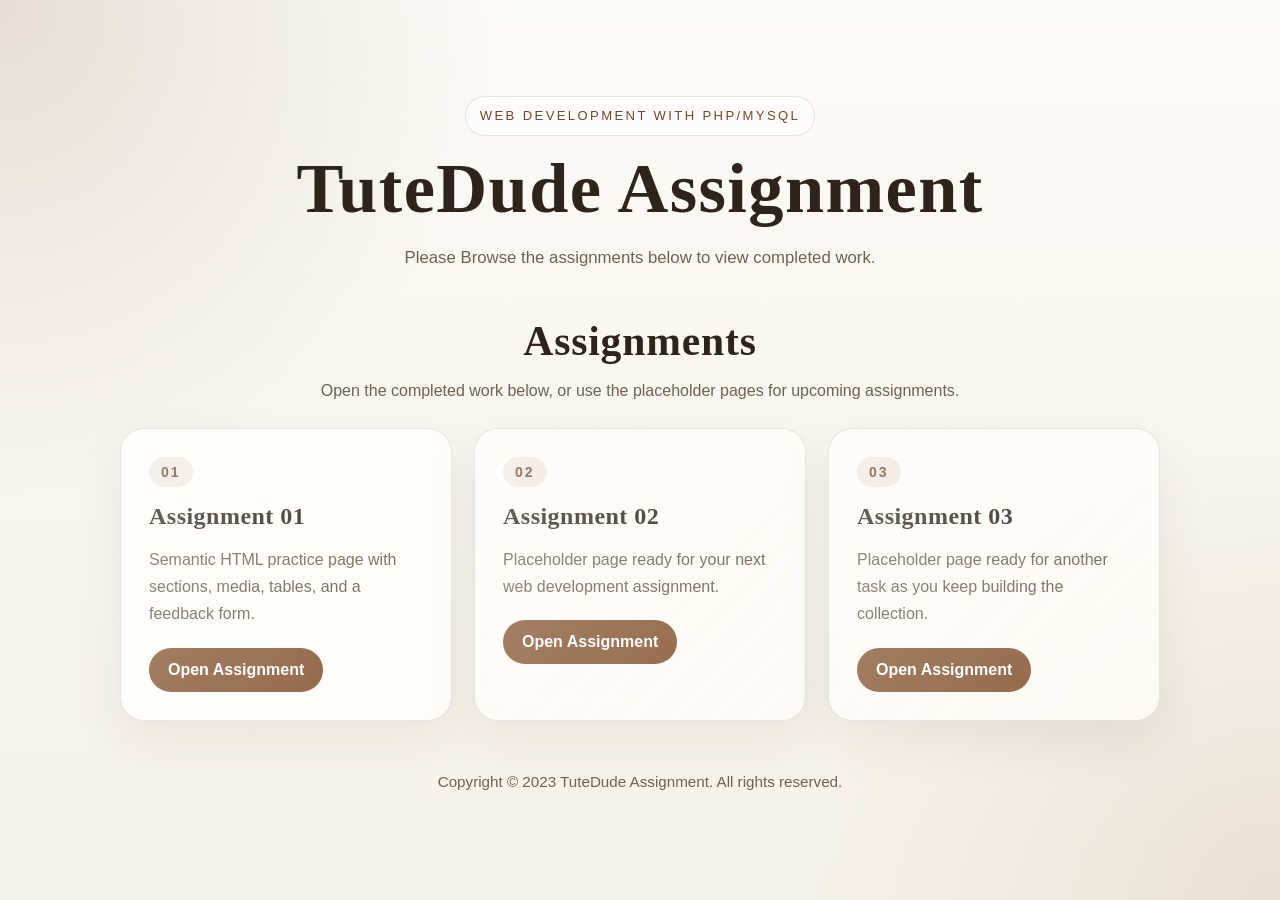
==== index.html @ ad76c832 "structure change" ====
<!DOCTYPE html>
<html lang="en">
  <head>
    <meta charset="UTF-8" />
    <meta name="viewport" content="width=device-width, initial-scale=1.0" />
    <title>TuteDude Assignment Hub</title>
    <link rel="stylesheet" href="./styles.css" />
  </head>
  <body class="home-page">
    <header class="hero">
      <p class="eyebrow">Web Development with PHP/MySQL </p>
      <h1>TuteDude Assignment</h1>
      <p class="intro">
        Please Browse the assignments below to view completed work.
      </p>
    </header>

    <main>
      <section class="assignment-section" aria-labelledby="assignments-title">
        <div class="section-copy">
          <h2 id="assignments-title">Assignments</h2>
          <p>
            Open the completed work below, or use the placeholder pages for
            upcoming assignments.
          </p>
        </div>

        <div class="assignment-grid">
          <article class="assignment-card assignment-card-featured">
            <span class="assignment-number">01</span>
            <h3>Assignment 01</h3>
            <p>
              Semantic HTML practice page with sections, media, tables, and a
              feedback form.
            </p>
            <a class="assignment-link" href="./Assignment-01.html">
              Open Assignment
            </a>
          </article>

          <article class="assignment-card">
            <span class="assignment-number">02</span>
            <h3>Assignment 02</h3>
            <p>
              Placeholder page ready for your next web development assignment.
            </p>
            <a class="assignment-link" href="./Assignment-02.html">
              Open Assignment
            </a>
          </article>

          <article class="assignment-card">
            <span class="assignment-number">03</span>
            <h3>Assignment 03</h3>
            <p>
              Placeholder page ready for another task as you keep building the
              collection.
            </p>
            <a class="assignment-link" href="./Assignment-03.html">
              Open Assignment
            </a>
          </article>
        </div>
      </section>
    </main>

    <footer class="page-footer">
      <p>Copyright © 2023 TuteDude Assignment. All rights reserved.</p>
    </footer>
  </body>
</html>
---- styles.css ----
:root {
  --bg: #f6f1e8;
  --bg-soft: #fcfaf6;
  --surface: rgba(255, 252, 247, 0.82);
  --surface-strong: #fffdf9;
  --line: rgba(69, 56, 42, 0.12);
  --text: #2f241b;
  --muted: #6f6152;
  --accent: #8c5e3c;
  --accent-deep: #6f472a;
  --shadow: 0 20px 50px rgba(77, 55, 36, 0.08);
}

* {
  box-sizing: border-box;
}

html {
  scroll-behavior: smooth;
}

body {
  margin: 0;
  min-height: 100vh;
  color: var(--text);
  background:
    radial-gradient(circle at top left, rgba(140, 94, 60, 0.18), transparent 32%),
    radial-gradient(circle at bottom right, rgba(186, 159, 119, 0.2), transparent 30%),
    linear-gradient(180deg, var(--bg-soft), var(--bg));
  font-family: "Verdana", "Geneva", sans-serif;
}

h1,
h2,
h3 {
  margin: 0;
  font-family: "Georgia", "Times New Roman", serif;
  font-weight: 600;
  letter-spacing: 0.02em;
}

p {
  margin: 0;
  line-height: 1.7;
}

a {
  color: inherit;
  text-decoration: none;
}

.home-page,
.detail-page {
  padding: 32px 20px 40px;
}

.hero,
.assignment-section,
.page-footer,
.placeholder-shell {
  width: min(100%, 1040px);
  margin: 0 auto;
}

.hero {
  padding: 64px 28px 32px;
  text-align: center;
}

.eyebrow {
  display: inline-block;
  margin-bottom: 14px;
  padding: 8px 14px;
  border: 1px solid var(--line);
  border-radius: 999px;
  background: rgba(255, 255, 255, 0.55);
  color: var(--accent-deep);
  font-size: 0.82rem;
  letter-spacing: 0.18em;
  text-transform: uppercase;
}

.hero h1,
.placeholder-card h1 {
  font-size: clamp(2.4rem, 6vw, 4.4rem);
  line-height: 1.08;
}

.intro,
.section-copy p,
.assignment-card p,
.placeholder-card p,
.page-footer p {
  color: var(--muted);
}

.intro {
  width: min(100%, 640px);
  margin: 18px auto 0;
  font-size: 1.05rem;
}

.assignment-section {
  padding: 12px 0 24px;
}

.section-copy {
  margin-bottom: 24px;
  text-align: center;
}

.section-copy h2 {
  font-size: clamp(1.8rem, 4vw, 2.6rem);
  margin-bottom: 12px;
}

.assignment-grid {
  display: grid;
  grid-template-columns: repeat(auto-fit, minmax(230px, 1fr));
  gap: 22px;
}

.assignment-card,
.placeholder-card {
  position: relative;
  overflow: hidden;
  padding: 28px;
  border: 1px solid var(--line);
  border-radius: 24px;
  background: var(--surface);
  box-shadow: var(--shadow);
  backdrop-filter: blur(12px);
}

.assignment-card::before,
.placeholder-card::before {
  content: "";
  position: absolute;
  inset: 0;
  background: linear-gradient(
    135deg,
    rgba(255, 255, 255, 0.32),
    rgba(255, 255, 255, 0)
  );
  pointer-events: none;
}

.assignment-card {
  display: flex;
  flex-direction: column;
  gap: 16px;
  transition:
    transform 160ms ease,
    box-shadow 160ms ease,
    border-color 160ms ease;
}

.assignment-card:hover {
  transform: translateY(-6px);
  border-color: rgba(140, 94, 60, 0.3);
  box-shadow: 0 24px 60px rgba(77, 55, 36, 0.14);
}

.assignment-card-featured {
  background: var(--surface-strong);
}

.assignment-number {
  width: fit-content;
  padding: 7px 12px;
  border-radius: 999px;
  background: rgba(140, 94, 60, 0.12);
  color: var(--accent-deep);
  font-size: 0.88rem;
  font-weight: 700;
  letter-spacing: 0.14em;
}

.assignment-card h3 {
  font-size: 1.5rem;
}

.assignment-link,
.back-link {
  display: inline-flex;
  align-items: center;
  justify-content: center;
  width: fit-content;
  margin-top: 4px;
  padding: 12px 18px;
  border: 1px solid transparent;
  border-radius: 999px;
  background: var(--accent);
  color: #fff;
  font-weight: 600;
  transition:
    background-color 160ms ease,
    transform 160ms ease;
}

.assignment-link:hover,
.back-link:hover {
  background: var(--accent-deep);
  transform: translateY(-2px);
}

.page-footer {
  padding: 24px 0 12px;
  text-align: center;
  font-size: 0.95rem;
}

.placeholder-shell {
  display: grid;
  gap: 22px;
  place-items: center;
  min-height: calc(100vh - 72px);
}

.back-link {
  justify-self: start;
  background: transparent;
  color: var(--accent-deep);
  border-color: var(--line);
}

.back-link:hover {
  color: #fff;
  border-color: transparent;
}

.placeholder-card {
  width: min(100%, 720px);
  text-align: center;
}

.placeholder-card p {
  margin-top: 16px;
}

.placeholder-card .assignment-link {
  margin-top: 24px;
}

@media (max-width: 640px) {
  .hero {
    padding-top: 40px;
  }

  .assignment-card,
  .placeholder-card {
    padding: 22px;
    border-radius: 20px;
  }
}
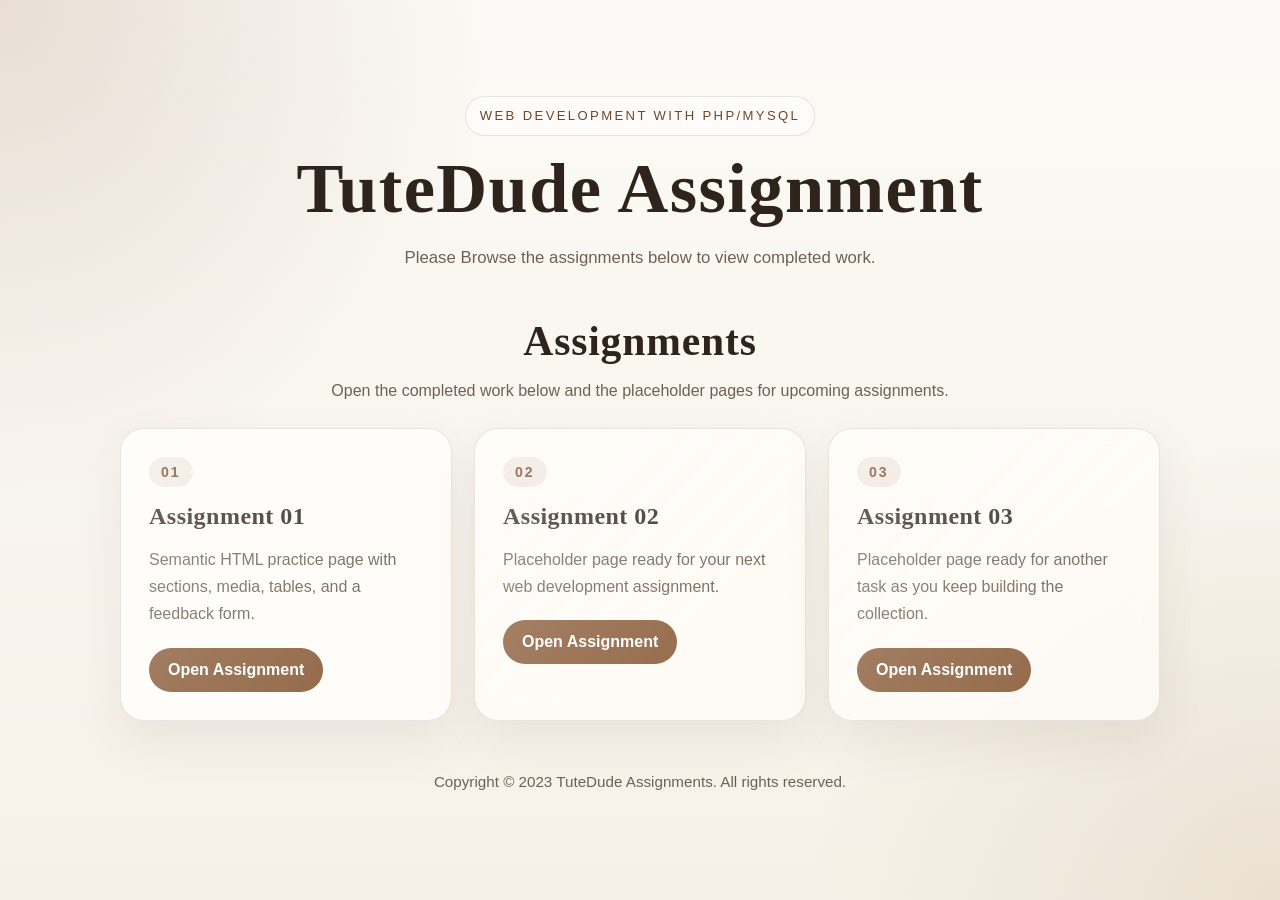
==== commit 0b453024: "setuped change" ====
--- a/index.html
+++ b/index.html
@@ -20,7 +20,7 @@
         <div class="section-copy">
           <h2 id="assignments-title">Assignments</h2>
           <p>
-            Open the completed work below, or use the placeholder pages for
+            Open the completed work below and the placeholder pages for
             upcoming assignments.
           </p>
         </div>
@@ -65,7 +65,7 @@
     </main>
 
     <footer class="page-footer">
-      <p>Copyright © 2023 TuteDude Assignment. All rights reserved.</p>
+      <p>Copyright © 2023 TuteDude Assignments. All rights reserved.</p>
     </footer>
   </body>
 </html>
